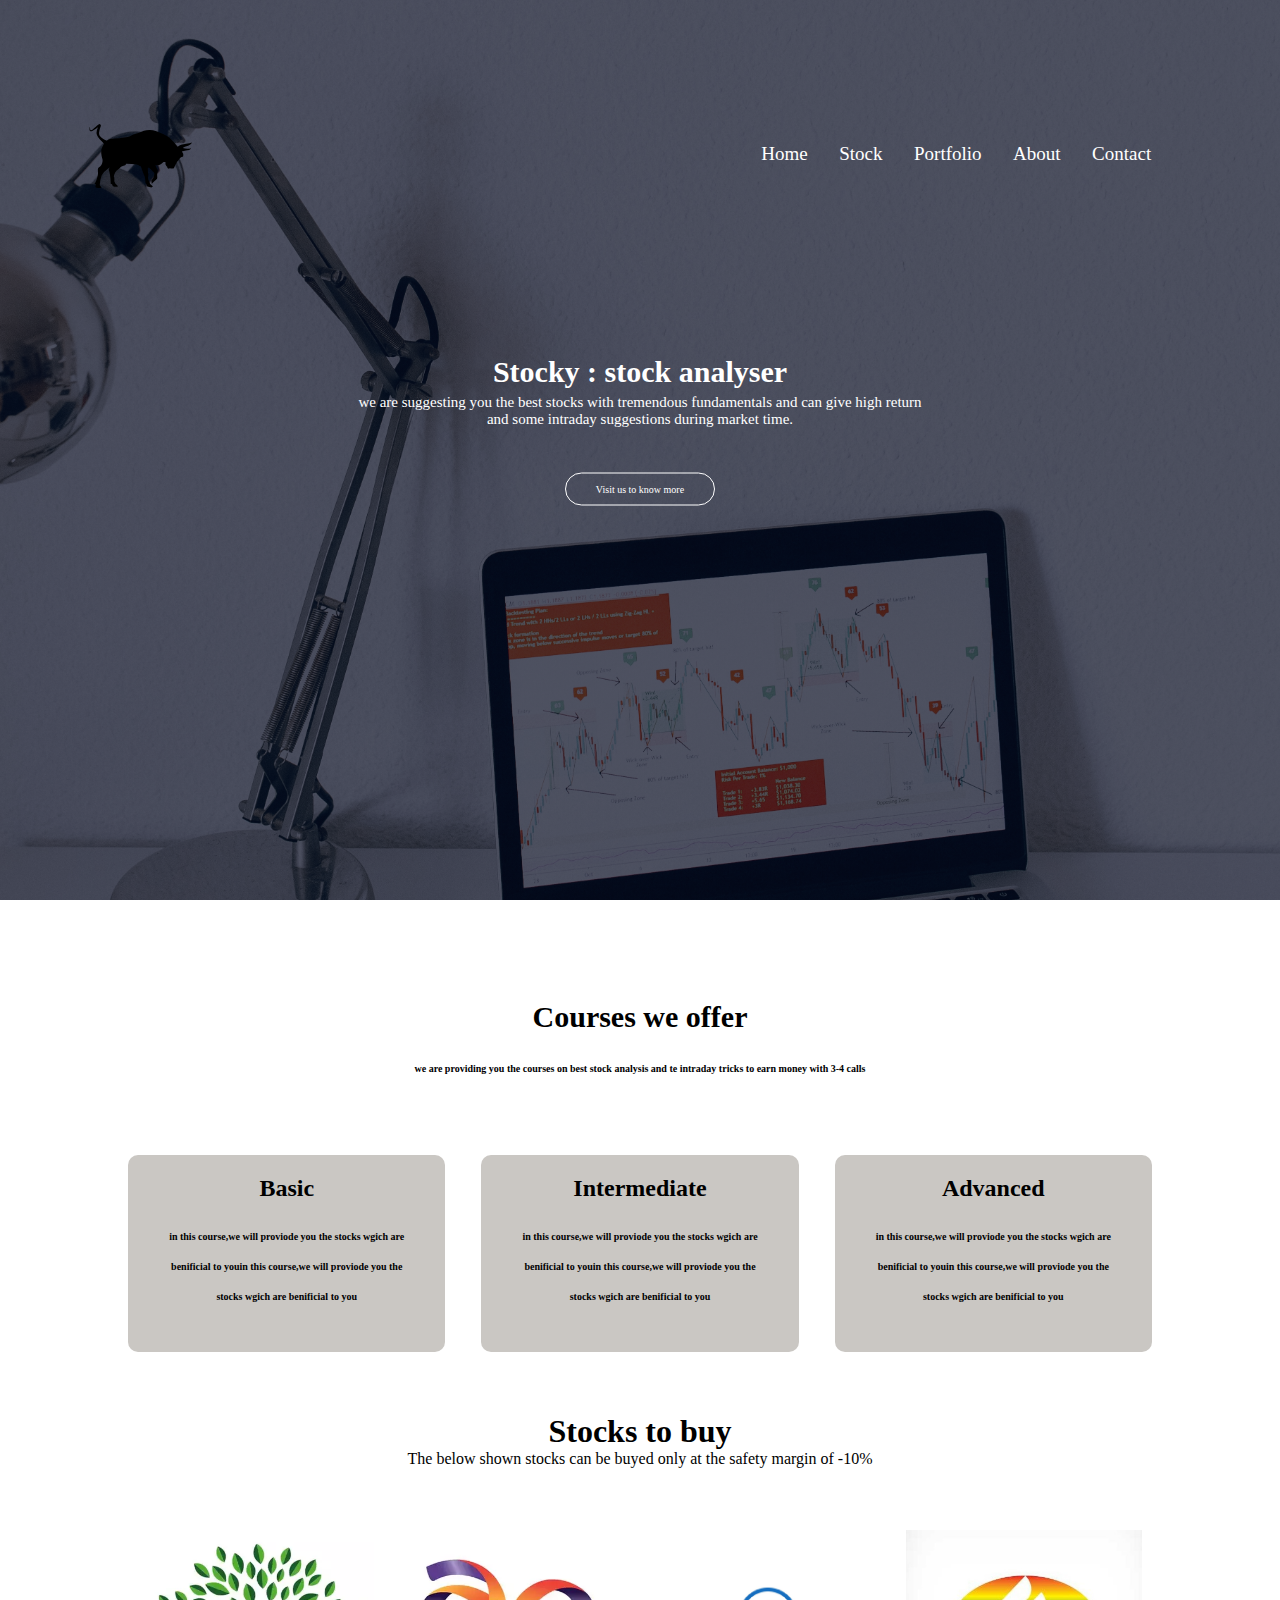
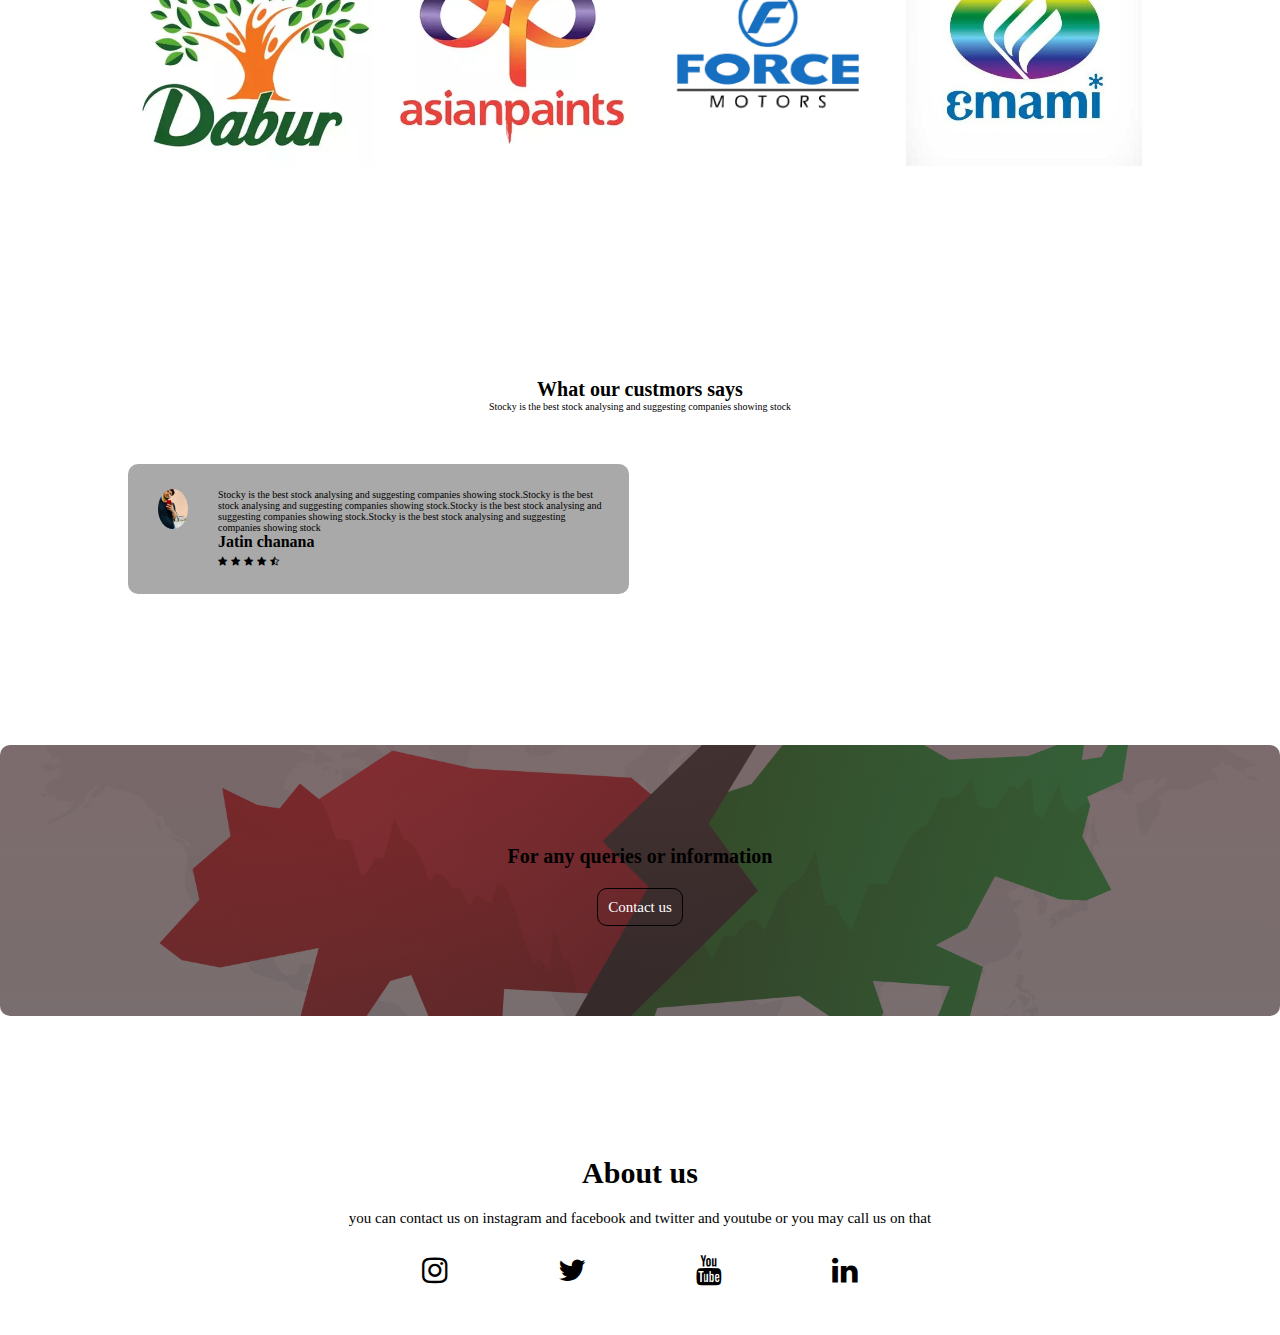
==== index.html @ f552b6c6 "Add files via upload" ====
<!DOCTYPE html>
<html lang="en">
<head>
    <meta charset="UTF-8">
    <meta http-equiv="X-UA-Compatible" content="IE=edge">
    <meta name="viewport" content="width=device-width, initial-scale=1.0">
    <link rel="stylesheet" href="style.css">
    <title>stock analysis-stocky</title>
  <link rel="stylesheet" href="https://stackpath.bootstrapcdn.com/font-awesome/4.7.0/css/font-awesome.min.css">
</head>
<body>
    <section class = "header"> 
        <nav>
    <a href="index.html"><img src="images/bull-3537468.svg" alt=""></a>
    <div class = "nav-links" id = "navLinks">
        <i class="fa fa-times" onclick="hideMenu()"></i>
        <ul>
            <li><a href="home">Home</a></li>
            <li><a href="stock">Stock</a></li>
            <li><a href="portfolio">Portfolio</a></li>
            <li><a href="about us">About </a></li>
            <li><a href="contact us">Contact </a></li>
        </ul>
    </div>
    <i class="fa fa-bars" onclick="showMenu()"></i>
    </nav>
    <div class = "bests"><h1>Stocky : stock analyser</h1>
    <p>we are suggesting you the best stocks with tremendous fundamentals and can give high return <br> and some intraday suggestions during market time.</p>
    <a href="" class = "hero-btn">Visit us to know more</a>
</div>
    </section>
    <section class = "course">
        <h1> Courses we offer </h1>
        <p>we are providing you the courses on best stock analysis and te intraday tricks to earn money with 3-4 calls</p>
        <div class = "row">
            <div class = course-col>
            <h2>Basic</h2>
            <p>in this course,we will proviode you the stocks wgich are benificial to youin this course,we will proviode you the stocks wgich are benificial to you</p>
        </div>
            <div class = course-col>
            <h2>Intermediate</h2>
            <p>in this course,we will proviode you the stocks wgich are benificial to youin this course,we will proviode you the stocks wgich are benificial to you</p>
        </div>
        <div class = course-col>
            <h2>Advanced</h2>
            <p>in this course,we will proviode you the stocks wgich are benificial to youin this course,we will proviode you the stocks wgich are benificial to you</p>
        </div>
        </div>
    </section>
    <section class="stocks">
        <h1>Stocks to buy</h1>
        <p>The below shown stocks can be buyed only at the safety margin of -10%</p>
        <div class = "row">
        <div class = "stocks-buy">
            <img src="images/dabur.png" alt="">
            <div class = "cover">
                <h1>Dabur</h1>
            </div>
        </div>
            <!-- <div class = "stocks-buy">
            <img src="emami logo.jpg" alt="">
            <div class = "cover">
                <h1>EMAMI</h1>
            </div>
        </div> -->
            <div class = "stocks-buy">
            <img src="images/asian paints.png" alt="">
            <div class = "cover">
                <h1>Asian paints <br> Market cap = 37479 cr</h1>
                
            </div>
        </div>
            <div class = "stocks-buy">
            <img src="images/force motors.png" alt="">
            <div class = "cover">
                <h1>EMAMI</h1>
            </div>
        </div>
            <div class = "stocks-buy">
            <img src="images/emami logo.jpg" alt="">
            <div class = "cover">
                <h1>Emami industries</h1>
            </div>
        </div>
            </div>
        </div>
    </section>
    <section class = "testimonials">
        <h1>What our custmors says</h1>
        <P>Stocky is the best stock analysing and suggesting companies showing stock</P>
        <div class = "row">
            <div class = "testimonials-col">
            <img src="images/jatin.jpg" alt="">
            <div>
                <p>Stocky is the best stock analysing and suggesting companies showing stock.Stocky is the best stock analysing and suggesting companies showing stock.Stocky is the best stock analysing and suggesting companies showing stock.Stocky is the best stock analysing and suggesting companies showing stock </p>
                <h4>Jatin chanana</h4>
                <li class = "fa fa-star"></li>
                <li class = "fa fa-star"></li>
                <li class = "fa fa-star"></li>
                <li class = "fa fa-star"></li>
                <li class = "fa fa-star-half-o"></li>
            </div>
            </div>
        </div>
    </section>
    <section class = "cta">
            <h1>For any queries or information</h1>
            <a href="">Contact us</a>

    </section>
    <section class="footer">
        <h4>About us</h4>
        <p>you can contact us on instagram and facebook and twitter and youtube or you may call us on that</p>
            <div class = "icons">
                <li class = "fa fa-instagram"></li>
                <li class = "fa fa-twitter"></li>
                <li class = "fa fa-youtube"></li>
                <li class = "fa fa-linkedin"></li>
            </div>
            </div>
    </section>
    <script>
        var navLinks = document.getElementById("navLinks");
        function showMenu(){
            navLinks.style.right = "0";
        }
        function hideMenu(){
            navLinks.style.right = "-200px";
        }
    </script>
</body>
</html>
---- style.css ----
*{
    margin: 0;
    padding: 0;
    background-image: linear-gradient(black,black,url(images/pexels-fwstudio-139324.jpg));
    font-family:'Times New Roman', Times, serif;
}

.header{
    min-height: 100vh;
    width: 100%;
    background-image: linear-gradient(rgba(4,9,30,0.7),rgba(4,9,30,0.7)),url(images/lampbooklap.jpg);
    background-position: center;
    background-size: cover;
    position: relative;
}
nav{
    display: flex;
    padding: 2% 6%;
    justify-content: space-between;
    align-items: center;
    font-size: 30px;
}
nav img{
    width: 150px;
}
.nav-links{
    flex: 1;
    text-align: right;
    padding:  0px 10px;
    flex: 1;
}
.nav-links ul li{
    list-style: none;
    display: inline-block;
    padding: 8px 12px;
    position: relative;
}
.nav-links ul li a{
    color: white;

    text-decoration: none;
    font-size: 19px;
}
.nav-links ul li::after{
    content: '';
    width: 0%;
    height: 2px;
    background: rgb(62, 255, 4);
    display: block;
    margin: auto;
    transition: 0.5s;
}
.nav-links ul li:hover::after{
    width: 100%;}

.bests{
    width: 90%;
    color: white;
    text-align: center;
    position: absolute;
    top: 50%;
    left: 50%;
    transform: translate(-50%,-50%) ;
}
.bests h1{
    font-size: 30px;
}
.bests p{
    margin: 5px;
    font-size: 15px;
}
.bests a{
    border-radius: 20px;
}
.hero-btn{
    color: white;
    display: inline-block;
    text-decoration: none;
    text-align: center;
    margin: 40px;
    font-size: 10px;
    padding: 10px 30px;
    border: 1px solid white;
    position: relative;
    cursor: pointer;
    background: transparent;
}

.hero-btn:hover{
    border: 3px solid white;
    background:rgb(36, 124, 36);
    transition: 0.5s;
}
nav .fa{
    display: none;
}
@media(max-width: 700px)
{
    .bests h1{
        font-size: 20px;
    }
    .bests p{
        font-size: 12px;
    }
    .nav-links ul li{
        display: block;
    }
    .nav-links{
        position: absolute;
        background: rgb(47, 109, 223);
        height: 100vh;
        width: 200px;
        top: 0;
        right: -200px;
        text-align: left;
        z-index: 2;
        transition: 1s;
    }
nav .fa{
    display: block;
    color: white;
    font-size: 22px;
    margin: 10px;
    cursor: pointer;
}
}
.nav-links ul{
    padding: 30px;
}
.course{
    padding-top: 100px;
    margin: auto;
    width: 80%;
    text-align: center;
}
.course h1{
    font-size: 30px;
    font-weight: 2000;
}
.course p{
    font-size: 10px;
    font-weight: 900;
    margin: auto;
    color: black;
    line-height: 30px;
    padding: 20px;
}
.row{
    margin-top: 5%;
    display: flex;
    justify-content: space-between;
    text-align: center;
}
.row h1{
    font-size: 30px;
    font-weight: 500;
    text-align: center;
    margin: 10px 0px;
}
.course-col{
    flex-basis: 31%;
    background: rgb(202, 199, 195);
    border-radius: 10px;
    margin-bottom: 5%;
    padding: 20px 12px;
    box-sizing: border-box;
    transition: 0.5s;
}
.course-col:hover{
    box-shadow: 10px 10px 10px 10px rgb(131, 122, 122);
}
@media(max-width: 700px){
    .row{
    flex-direction: column;
}
}
.stocks{
    width: 80%;
    text-align: center;
    padding-top: 10px;
    margin: auto;
}
.stocks-buy{
    flex-basis: 32%;
    overflow: hidden;
    border-radius: 10px;
    margin-bottom: 10%;
    position: relative;
    padding: 10px;
}
.stocks-buy img{
    width: 100%;
    display: block;
}
.cover{
    background: transparent;
    height: 100%;
    width: 100%;
    position: absolute;
    top: 0;
    left: 0;
    transition: 0.5s;
}
.cover:hover{
    background: rgba(226, 0, 0, 0.7);
}
.cover h1{
    font-size: 20px;
    font-weight: 30;
    color: white;
    width: 100%;
    bottom: 0;
    left: 50%;
    position: absolute;
    transform: translateX(-50%);
    opacity: 0;
    transition: 2s;
}
.cover:hover h1 {
    opacity: 1;
    bottom: 79%;
}

.analyst{
    width: 80%;
    text-align: center;
    padding-top: 10px;
    margin: auto;
}
.performence{
    flex-basis: 32%;
    overflow: hidden;
    border-radius: 10px;
    margin-bottom: 10%;
    position: relative;
    text-align: left;
}

.performence img{
    width: 100%;
    display: block;
}
.testimonials {
    width: 80%;
    margin: auto;
    padding-top: 100px;
    text-align: center;
}

.testimonials-col{
    flex-basis: 44%;
    border-radius: 10px;
    margin-bottom: 5%;
    text-align: left;
    background: darkgrey;
    padding: 25px;
    cursor: pointer;
    display: flex;
}
.testimonials h1{
    font-size: 20px;
}
.testimonials h3{
    font-size: 30px;
}
.testimonials p{
    font-size: 10px;
}
.testimonials-col img{
    height: 40px;
    margin-left: 5px;
    margin-right: 30px;
    border-radius: 50%;
}
.testimonials-col li{
    font-size: 10px;
}
testimonials-col p{
    padding: 0%;
}
.testimonials-col h3{
    margin-top:  15px;
    font-size: 30px;
    text-align: left;
}
@media(max-width: 700px){
    .testimonials h1{
        font-size: 25px;
    }
    .testimonials p{
        font-size: 15px;
    }
    .testimonials-col img{
        height: 40px;
        margin-left: 5px;
        margin-right: 30px;
        border-radius: 50%;
    }
}
.cta{
    margin: 100px auto;
    background-image: linear-gradient(rgba(75, 50, 50, 0.7),rgba(73, 56, 56, 0.7)),url(images/9634.jpg);
    background-position: center;
    background-size: cover;
    border-radius: 10px;
    text-align: center;
    padding: 100px 0;
 }
 .cta h1{
     color: black;
     margin-bottom: 30px;
     font-size: 20px;
     padding: 0px;
 }
 .cta a{
   color: white;
   font-size: 15px;
   border: 1px solid black;
   border-radius: 10px;
   padding: 10px;
   margin: 20px;
   text-decoration: none;
   transition: 0.5s;

 }
 .cta a:hover{
     border: 2px solid white;
     border-radius: 12px;
     color: white;
     background-color: black;             
 }
 @media(mac-width: 700){
     .cta h1{
         font-size: 10px;
     }
 }
 .footer{
    padding: 30px 0;
     text-align: center;
     width: 100%;
 }
 .footer h4{
     margin-bottom: 10px;
     margin-top: 10px;
     font-weight: 600;
     font-size: 30px;
 }
 .footer p{
     font-size: 15px;
     padding: 10px;
 }
 .icons .fa{
     padding: 18px 0;
     margin: 0 53px;
     color: rgb(0, 0, 0);
     cursor: pointer;
     font-size: 30px;
     padding-bottom: 20px;}
    
 .icons .fa-youtube:hover{
     color: rgb(255, 0, 0);
 }
 .icons .fa-linkedin:hover{
     color: rgb(84, 84, 230);
 }
 .icons .fa-twitter:hover{
     color: rgba(71, 71, 221, 0.842);
 }
 .icons .fa-instagram:hover{
     color: rgb(206, 11, 11);
 }
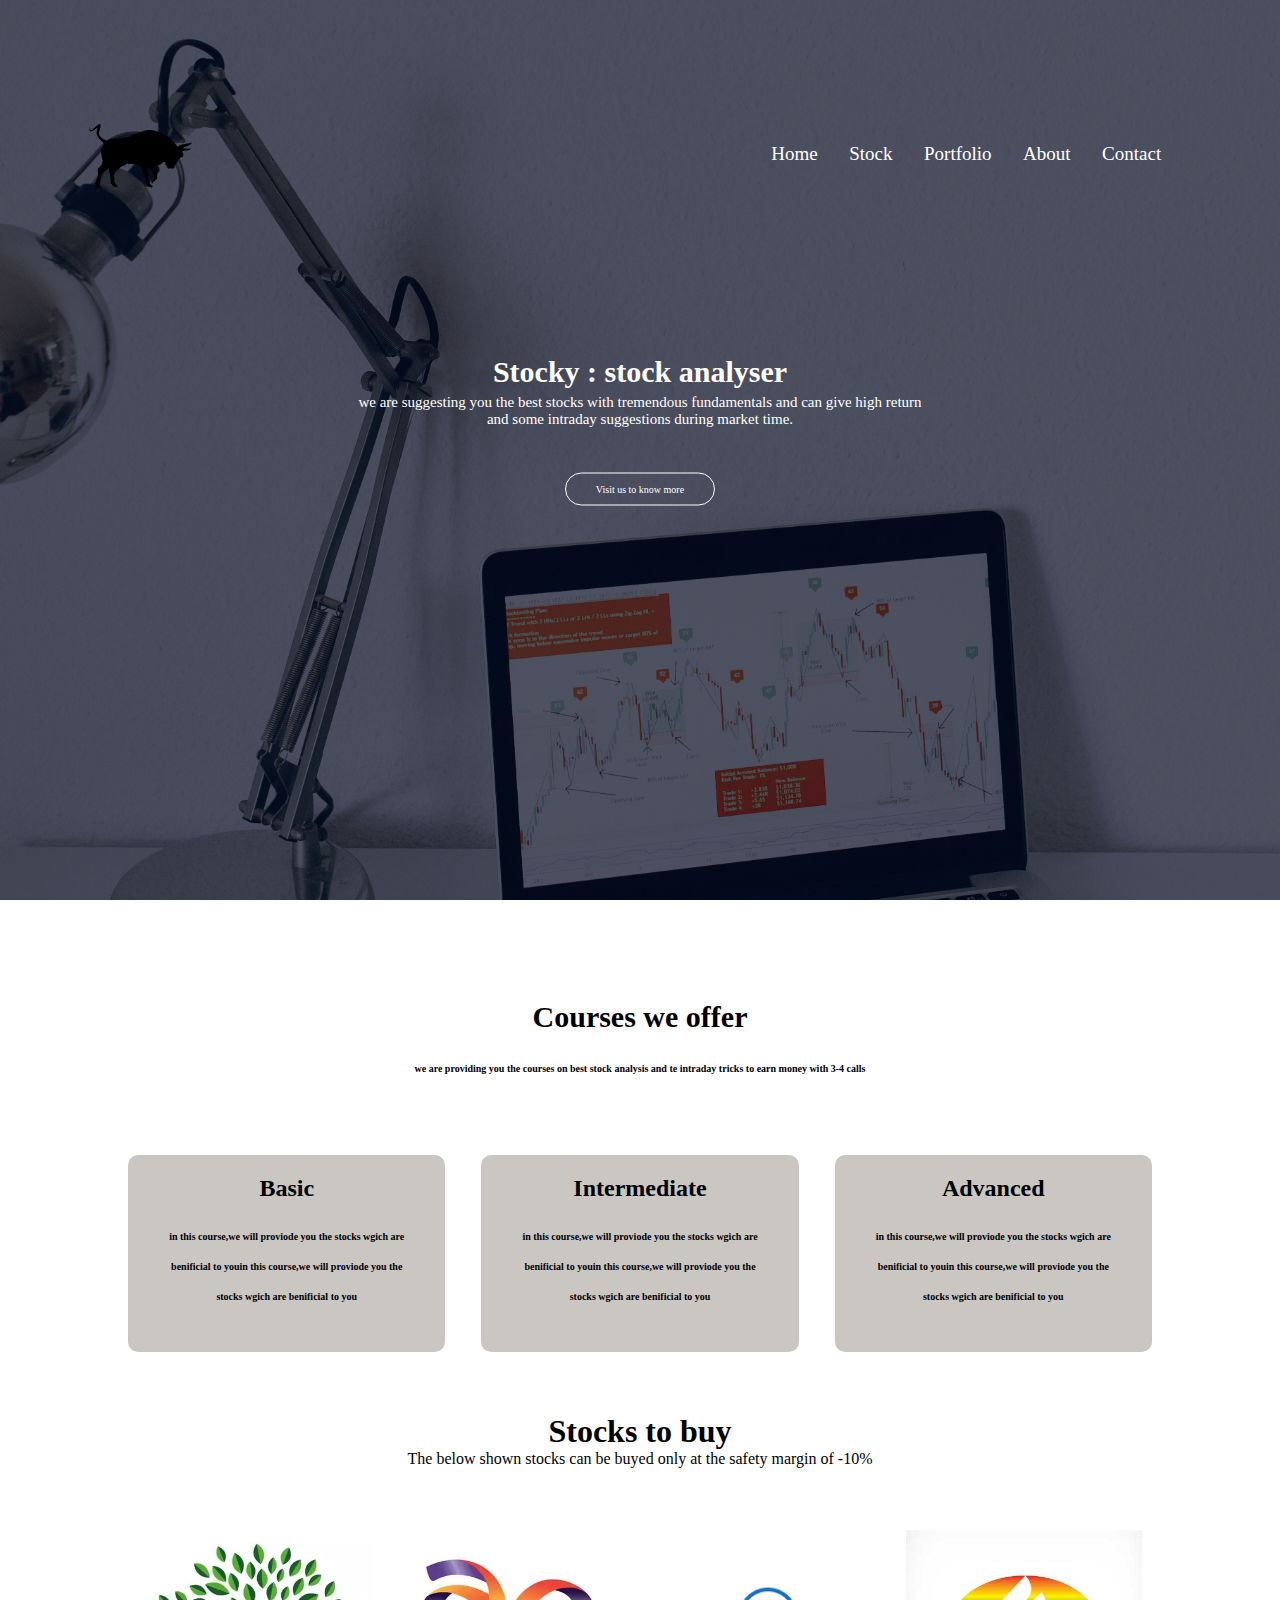
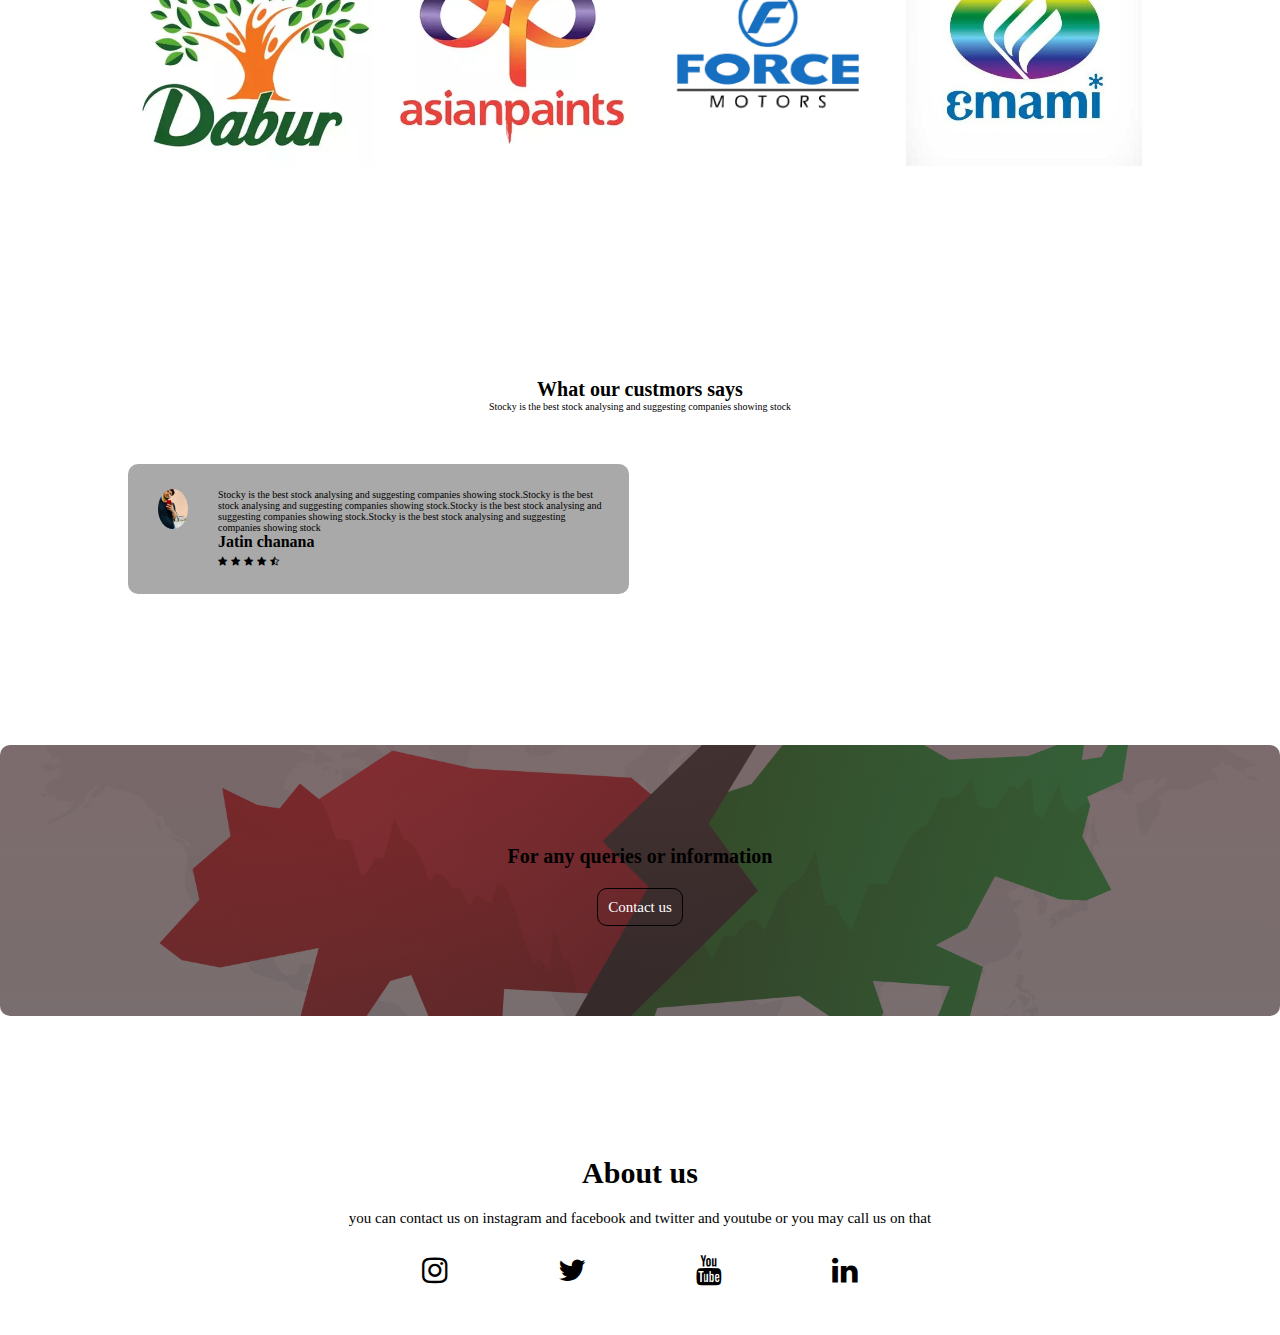
==== commit adcf421a: "Update index.html" ====
--- a/index.html
+++ b/index.html
@@ -122,11 +122,11 @@
     <script>
         var navLinks = document.getElementById("navLinks");
         function showMenu(){
-            navLinks.style.right = "0";
+            navLinks.style.width = "50%";
         }
         function hideMenu(){
-            navLinks.style.right = "-200px";
+            navLinks.style.width = "0%";
         }
     </script>
 </body>
-</html>+</html>
--- a/style.css
+++ b/style.css
@@ -26,7 +26,7 @@
 .nav-links{
     flex: 1;
     text-align: right;
-    padding:  0px 10px;
+    padding:  0px 0px;
     flex: 1;
 }
 .nav-links ul li{
@@ -94,7 +94,7 @@
 nav .fa{
     display: none;
 }
-@media(max-width: 700px)
+@media(max-width: 500px)
 {
     .bests h1{
         font-size: 20px;
@@ -109,9 +109,9 @@
         position: absolute;
         background: rgb(47, 109, 223);
         height: 100vh;
-        width: 200px;
+        width: 0px;
         top: 0;
-        right: -200px;
+        right: 0px;
         text-align: left;
         z-index: 2;
         transition: 1s;
@@ -169,7 +169,7 @@
 .course-col:hover{
     box-shadow: 10px 10px 10px 10px rgb(131, 122, 122);
 }
-@media(max-width: 700px){
+@media(max-width: 500px){
     .row{
     flex-direction: column;
 }
@@ -283,7 +283,7 @@
     font-size: 30px;
     text-align: left;
 }
-@media(max-width: 700px){
+@media(max-width: 500px){
     .testimonials h1{
         font-size: 25px;
     }
@@ -329,7 +329,7 @@
      color: white;
      background-color: black;             
  }
- @media(mac-width: 700){
+ @media(mac-width: 500px){
      .cta h1{
          font-size: 10px;
      }
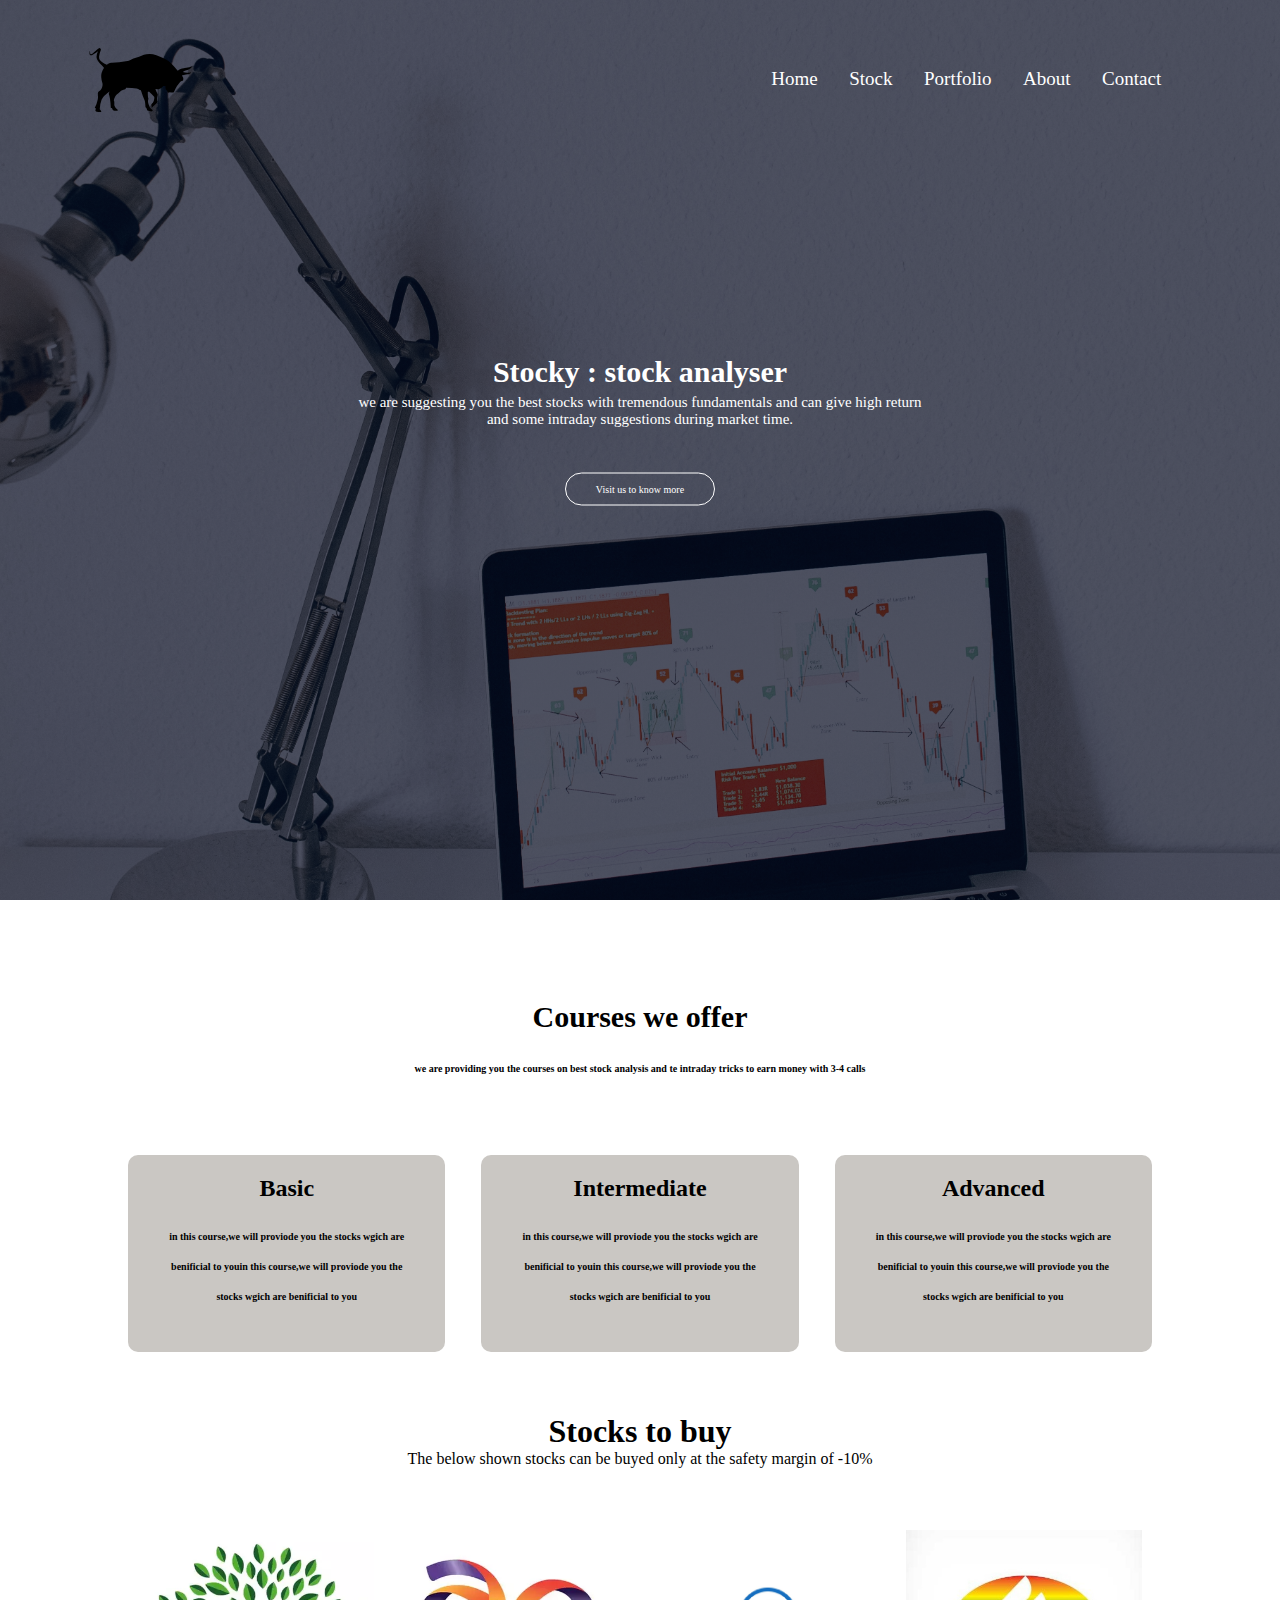
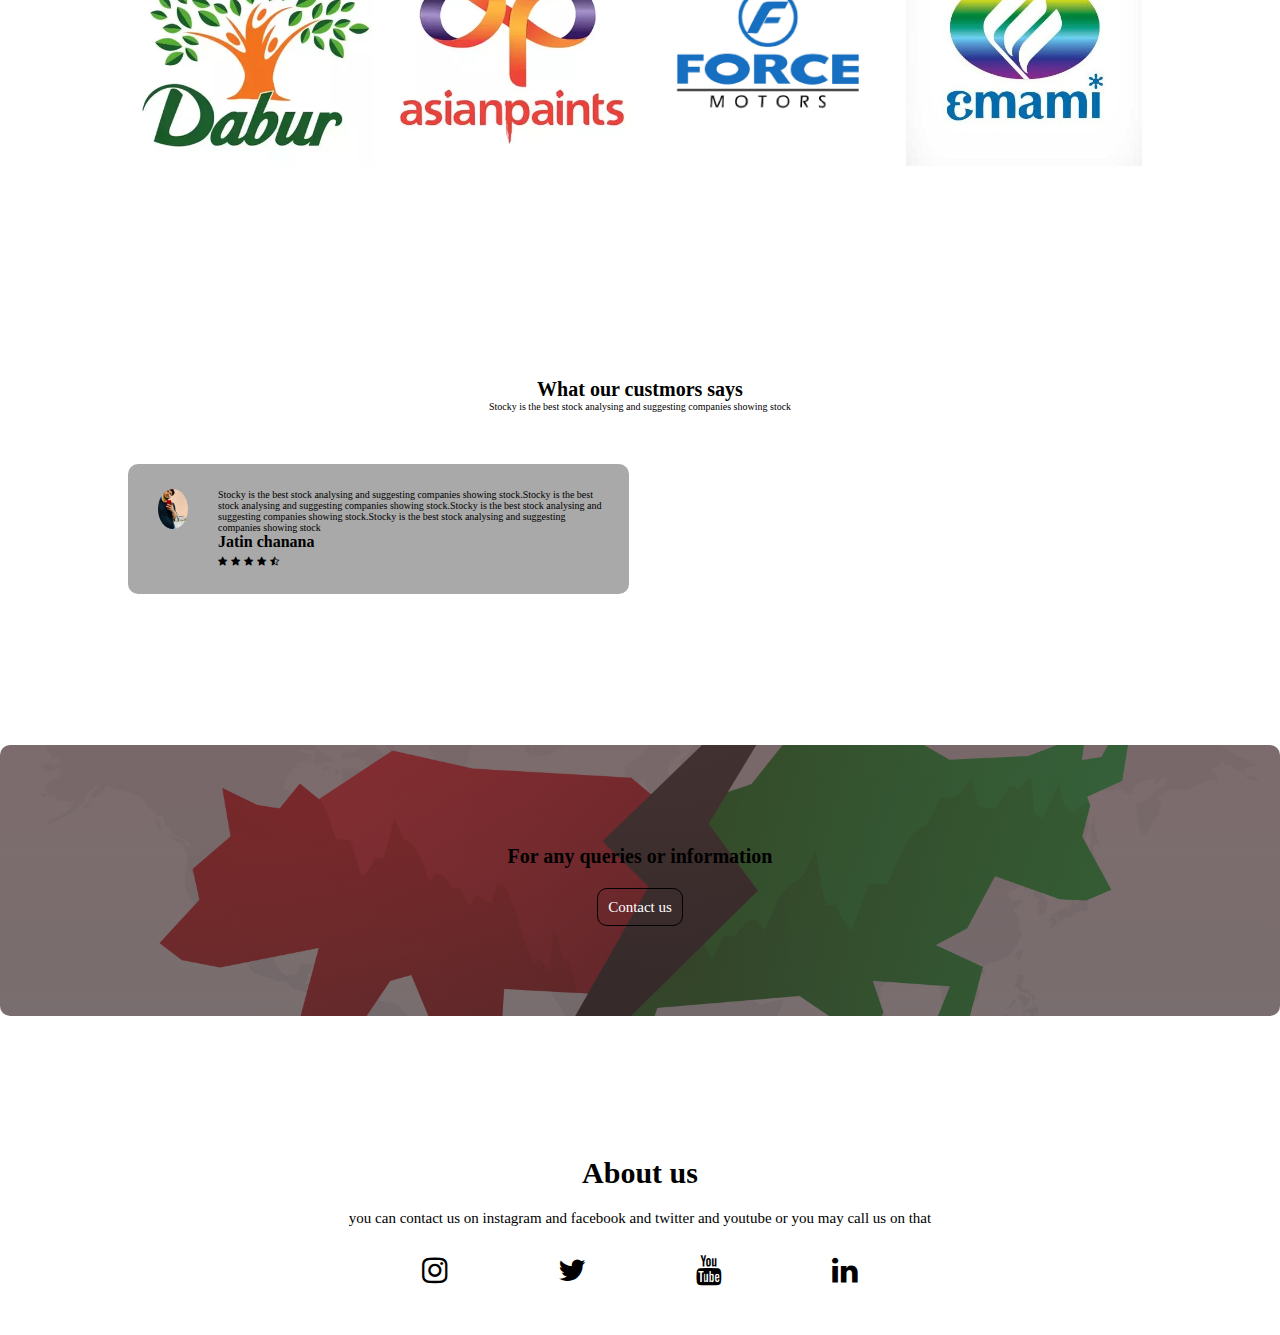
==== commit 932cdee7: "Update index.html" ====
--- a/index.html
+++ b/index.html
@@ -4,6 +4,10 @@
     <meta charset="UTF-8">
     <meta http-equiv="X-UA-Compatible" content="IE=edge">
     <meta name="viewport" content="width=device-width, initial-scale=1.0">
+    <link rel="preconnect" href="https://fonts.googleapis.com">
+<link rel="preconnect" href="https://fonts.gstatic.com" crossorigin>
+<link href="https://fonts.googleapis.com/css2?family=Open+Sans+Condensed:wght@300&display=swap" rel="stylesheet">
+
     <link rel="stylesheet" href="style.css">
     <title>stock analysis-stocky</title>
   <link rel="stylesheet" href="https://stackpath.bootstrapcdn.com/font-awesome/4.7.0/css/font-awesome.min.css">
--- a/style.css
+++ b/style.css
@@ -19,6 +19,9 @@
     justify-content: space-between;
     align-items: center;
     font-size: 30px;
+}
+nav {
+    height: 100px;
 }
 nav img{
     width: 150px;
@@ -109,9 +112,10 @@
         position: absolute;
         background: rgb(47, 109, 223);
         height: 100vh;
-        width: 0px;
+        width: 0%;
         top: 0;
         right: 0px;
+        overflow: hidden;
         text-align: left;
         z-index: 2;
         transition: 1s;
